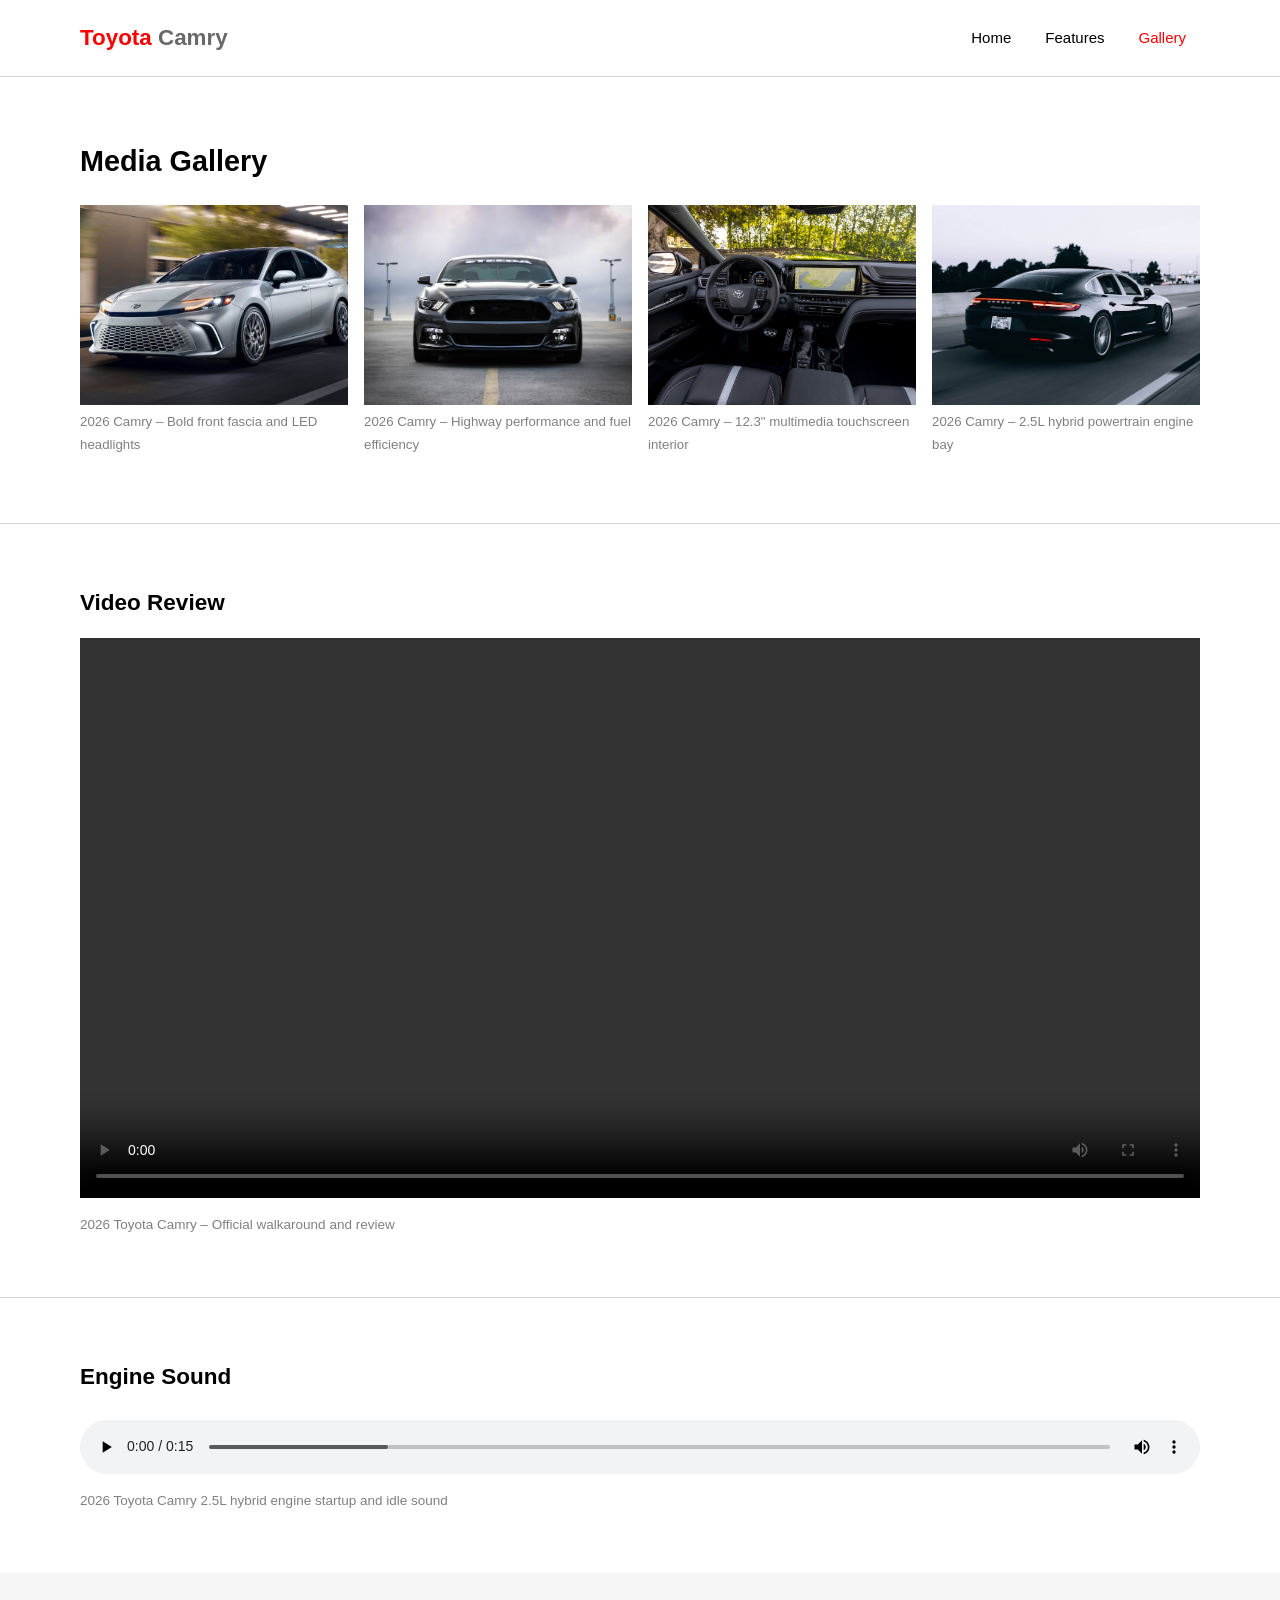
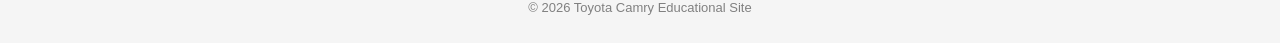
==== gallery.html @ 01b0bbe4 "Structured Folder and Final Polished" ====
<!--
  Name       : Alanoud Aleidi
  Student ID : 241872
  Course     : SE 324 – Web Application Development
  Assignment : Assignment 1 – Winter 2026
  Page       : Media Gallery (gallery.html)
-->
<!doctype html>
<html lang="en">
  <head>
    <meta charset="UTF-8" />
    <meta name="viewport" content="width=device-width, initial-scale=1.0" />
    <meta name="author" content="Alanoud Aleidi" />
    <meta
      name="description"
      content="Photo gallery, video, and audio media for the 2026 Toyota Camry."
    />
    <title>Toyota Camry – Gallery</title>
    <link rel="stylesheet" href="css/styles.css" />
  </head>

  <body>
    <header>
      <div class="brand">
        <h1><span>Toyota</span> Camry</h1>
      </div>
      <nav aria-label="Main navigation">
        <ul>
          <li><a href="index.html">Home</a></li>
          <li><a href="features.html">Features</a></li>
          <li><a href="gallery.html" class="active">Gallery</a></li>
        </ul>
      </nav>
    </header>

    <main>
      <!-- Photo Gallery -->
      <section class="gallery-section">
        <h2 id="photos-heading">Media Gallery</h2>
        <div class="gallery-grid">
          <figure>
            <img
              src="images/gallery_photo-1.jpg"
              alt="2026 Toyota Camry exterior front view"
              width="700"
              height="220"
            />
            <figcaption>
              2026 Camry – Bold front fascia and LED headlights
            </figcaption>
          </figure>

          <figure>
            <img
              src="images/gallery_photo-2.jpg"
              alt="Toyota Camry cruising on open highway"
              width="700"
              height="220"
            />
            <figcaption>
              2026 Camry – Highway performance and fuel efficiency
            </figcaption>
          </figure>

          <figure>
            <img
              src="images/gallery_photo-3.jpg"
              alt="2026 Toyota Camry interior with 12.3 inch touchscreen"
              width="700"
              height="220"
            />
            <figcaption>
              2026 Camry – 12.3" multimedia touchscreen interior
            </figcaption>
          </figure>

          <figure>
            <img
              src="images/gallery_photo-4.jpg"
              alt="2026 Toyota Camry hybrid powertrain engine bay"
              width="700"
              height="220"
            />
            <figcaption>
              2026 Camry – 2.5L hybrid powertrain engine bay
            </figcaption>
          </figure>
        </div>
      </section>

      <!-- Video -->
      <section class="media-section">
        <h2 id="video-heading">Video Review</h2>
        <figure>
          <video controls width="100%">
            <source src="videos/Toyota Official Video.mp4" type="video/mp4" />
            Your browser does not support the video element.
          </video>
          <figcaption>
            2026 Toyota Camry – Official walkaround and review
          </figcaption>
        </figure>
      </section>

      <!-- Audio -->
      <section class="media-section">
        <h2 id="audio-heading">Engine Sound</h2>
        <figure>
          <audio controls>
            <source src="audios/Toyota Engine Sound.wav" type="audio/wav" />
            Your browser does not support the audio element.
          </audio>
          <figcaption>
            2026 Toyota Camry 2.5L hybrid engine startup and idle sound
          </figcaption>
        </figure>
      </section>
    </main>

    <footer>
      <p>
        &copy; <time datetime="2026">2026</time> Toyota Camry Educational Site
      </p>
    </footer>
  </body>
</html>
---- css/styles.css ----
/* --- Reset --- */
* {
    box-sizing: border-box;
    margin: 0;
    padding: 0;
}

/* --- Base --- */
body {
    font-family: 'Segoe UI', Arial, sans-serif;
    color: dimgray;
    background: white;
    line-height: 1.7;
}

a {
    color: red;
    text-decoration: none;
}

a:hover {
    text-decoration: underline;
}

img {
    max-width: 100%;
    display: block;
}

/* --- Header Section --- */
header {
    background: white;
    border-bottom: 1px solid lightgray;
    padding: 18px 80px;
    display: flex;
    align-items: center;
    justify-content: space-between;
    flex-wrap: wrap;
    gap: 12px;
}

header .brand h1 {
    font-size: 1.4rem;
    font-weight: 700;
}

header .brand span {
    color: red;
}

/* --- Navbar --- */
nav ul {
    list-style: none;
    display: flex;
    gap: 6px;
}

nav ul li a {
    color: black;
    padding: 7px 14px;
    font-size: 15px;
    display: block;
}

nav ul li a:hover,
nav ul li a.active {
    color: red;
    text-decoration: none;
}

/* --- Hero Section --- */
.hero {
    background: whitesmoke;
    padding: 40px 80px;
    display: flex;
    align-items: center;
    gap: 40px;
}

.hero-text {
    flex: 0 0 50%;
}

.hero-text h2 {
    font-size: 29px;
    font-weight: 700;
    color: black;
    margin-bottom: 10px;
}

.hero-text p {
    font-size: 15.2px;
    color: gray;
    margin-bottom: 18px;
}

.hero-btn {
    display: inline-block;
    background: red;
    color: white;
    padding: 9px 20px;
    font-size: 15px;
    text-decoration: none;
}

.hero-btn:hover {
    background: darkred;
    text-decoration: none;
}

.hero-image {
    flex: 0 0 50%;
}

.hero-image img {
    width: 100%;
    height: 260px;
    object-fit: cover;
}

/* --- Overview Section --- */
.overview-section {
    padding: 60px 80px;
}

.overview-section h2 {
    font-size: 29px;
    font-weight: 700;
    color: black;
    margin-bottom: 12px;
}

.overview-text {
    font-size: 16px;
    line-height: 1.8;
    margin-bottom: 20px;
}

.overview-btn {
    display: inline-block;
    background: black;
    color: white;
    padding: 10px 24px;
    font-size: 15px;
    text-decoration: none;
}

.overview-btn:hover {
    background: red;
    text-decoration: none;
}

/* --- Specs --- */
.specs-section {
    background: whitesmoke;
    padding: 60px 80px;
}

.specs-section h2 {
    font-size: 29px;
    font-weight: 700;
    color: black;
    margin-bottom: 8px;
}

.specs-intro {
    color: gray;
    font-size: 15px;
    margin-bottom: 20px;
}

.specs-table-wrap {
    overflow-x: auto;
}

.specs-table {
    width: 100%;
    border-collapse: collapse;
    font-size: 15px;
}

.specs-table caption {
    text-align: left;
    font-size: 13px;
    color: gray;
    margin-bottom: 10px;
}

.specs-table th,
.specs-table td {
    padding: 12px 16px;
    text-align: left;
    border: 1px solid lightgray;
    width: 33.33%;
}

.specs-table thead th {
    font-weight: 600;
    background: whitesmoke;
}

.specs-table tbody td:first-child {
    font-weight: 600;
}

.specs-table abbr {
    text-decoration: none;
    border-bottom: 1px dotted gray;
}

/* --- Reviews --- */
.reviews-section {
    padding: 60px 80px;
}

.reviews-section h2 {
    font-size: 28.8px;
    font-weight: 700;
    color: black;
    margin-bottom: 8px;
}

.reviews-intro {
    color: gray;
    font-size: 15px;
    margin-bottom: 24px;
}

.reviews-grid {
    display: grid;
    grid-template-columns: 1fr 1fr 1fr;
    gap: 20px;
}

.review-card {
    border: 1px solid lightgray;
    padding: 20px;
}

.review-card blockquote {
    font-style: italic;
    color: dimgray;
    font-size: 15px;
    line-height: 1.7;
    margin-bottom: 8px;
}

.reviewer-name {
    font-size: 13px;
    color: gray;
}

/* --- Features --- */
.features-section {
    padding: 60px 80px;
}

.features-section h2 {
    font-size: 1.8rem;
    font-weight: 700;
    color: black;
    margin-bottom: 6px;
}

.features-intro {
    font-size: 0.95rem;
    color: gray;
    margin-bottom: 24px;
}

.features-grid {
    display: grid;
    grid-template-columns: repeat(auto-fit, minmax(280px, 1fr));
    gap: 20px;
}

article.feature-card {
    border: 1px solid lightgray;
    overflow: hidden;
}

article.feature-card figure img {
    width: 100%;
    height: 180px;
    object-fit: cover;
}

.feature-body {
    padding: 14px 16px;
}

.feature-body h3 {
    font-size: 1rem;
    font-weight: 700;
    color: black;
    margin-bottom: 6px;
}

.feature-body p {
    font-size: 0.92rem;
    line-height: 1.7;
}

/* --- Gallery --- */
.gallery-section {
    padding: 60px 80px;
}

.gallery-section h2 {
    font-size: 1.8rem;
    font-weight: 700;
    color: black;
    margin-bottom: 20px;
}

.gallery-grid {
    display: grid;
    grid-template-columns: repeat(auto-fit, minmax(260px, 1fr));
    gap: 16px;
}

.gallery-grid figure img {
    width: 100%;
    height: 200px;
    object-fit: cover;
}

.gallery-grid figcaption {
    padding: 6px 0;
    font-size: 0.83rem;
    color: gray;
}

/* --- Media --- */
.media-section {
    padding: 60px 80px;
    border-top: 1px solid lightgray;
}

.media-section h2 {
    font-size: 22.5px;
    font-weight: 700;
    color: black;
    margin-bottom: 16px;
}

.media-section figcaption {
    font-size: 13.5px;
    color: gray;
    margin-top: 8px;
}

audio {
    width: 100%;
    margin-top: 8px;
}

/* --- Footer --- */
footer {
    background: whitesmoke;
    color: gray;
    text-align: center;
    padding: 24px 80px;
    font-size: 13px;
}

/* --- Responsive --- */

/* Tablet (≤ 900px) */
@media (max-width: 900px) {
    header {
        padding: 16px 32px;
    }

    .hero,
    .overview-section,
    .specs-section,
    .reviews-section,
    .features-section,
    .gallery-section,
    .media-section {
        padding: 40px 32px;
    }

    .hero {
        flex-direction: column;
    }

    .hero-text,
    .hero-image {
        flex: 0 0 100%;
        width: 100%;
    }

    .reviews-grid {
        grid-template-columns: 1fr 1fr;
    }

    footer {
        padding: 20px 32px;
    }
}

/* Mobile (≤ 600px) */
@media (max-width: 600px) {
    header {
        padding: 14px 16px;
        flex-direction: column;
        align-items: flex-start;
    }

    nav ul {
        flex-wrap: wrap;
        gap: 4px;
    }

    .hero,
    .overview-section,
    .specs-section,
    .reviews-section,
    .features-section,
    .gallery-section,
    .media-section {
        padding: 28px 16px;
    }

    .hero-text h2,
    .overview-section h2,
    .specs-section h2,
    .reviews-section h2,
    .features-section h2,
    .gallery-section h2,
    .media-section h2 {
        font-size: 1.3rem;
    }

    .hero-image img {
        height: 200px;
    }

    .reviews-grid {
        grid-template-columns: 1fr;
    }

    .specs-table th,
    .specs-table td {
        padding: 8px 10px;
        font-size: 13px;
    }

    footer {
        padding: 16px;
    }
}
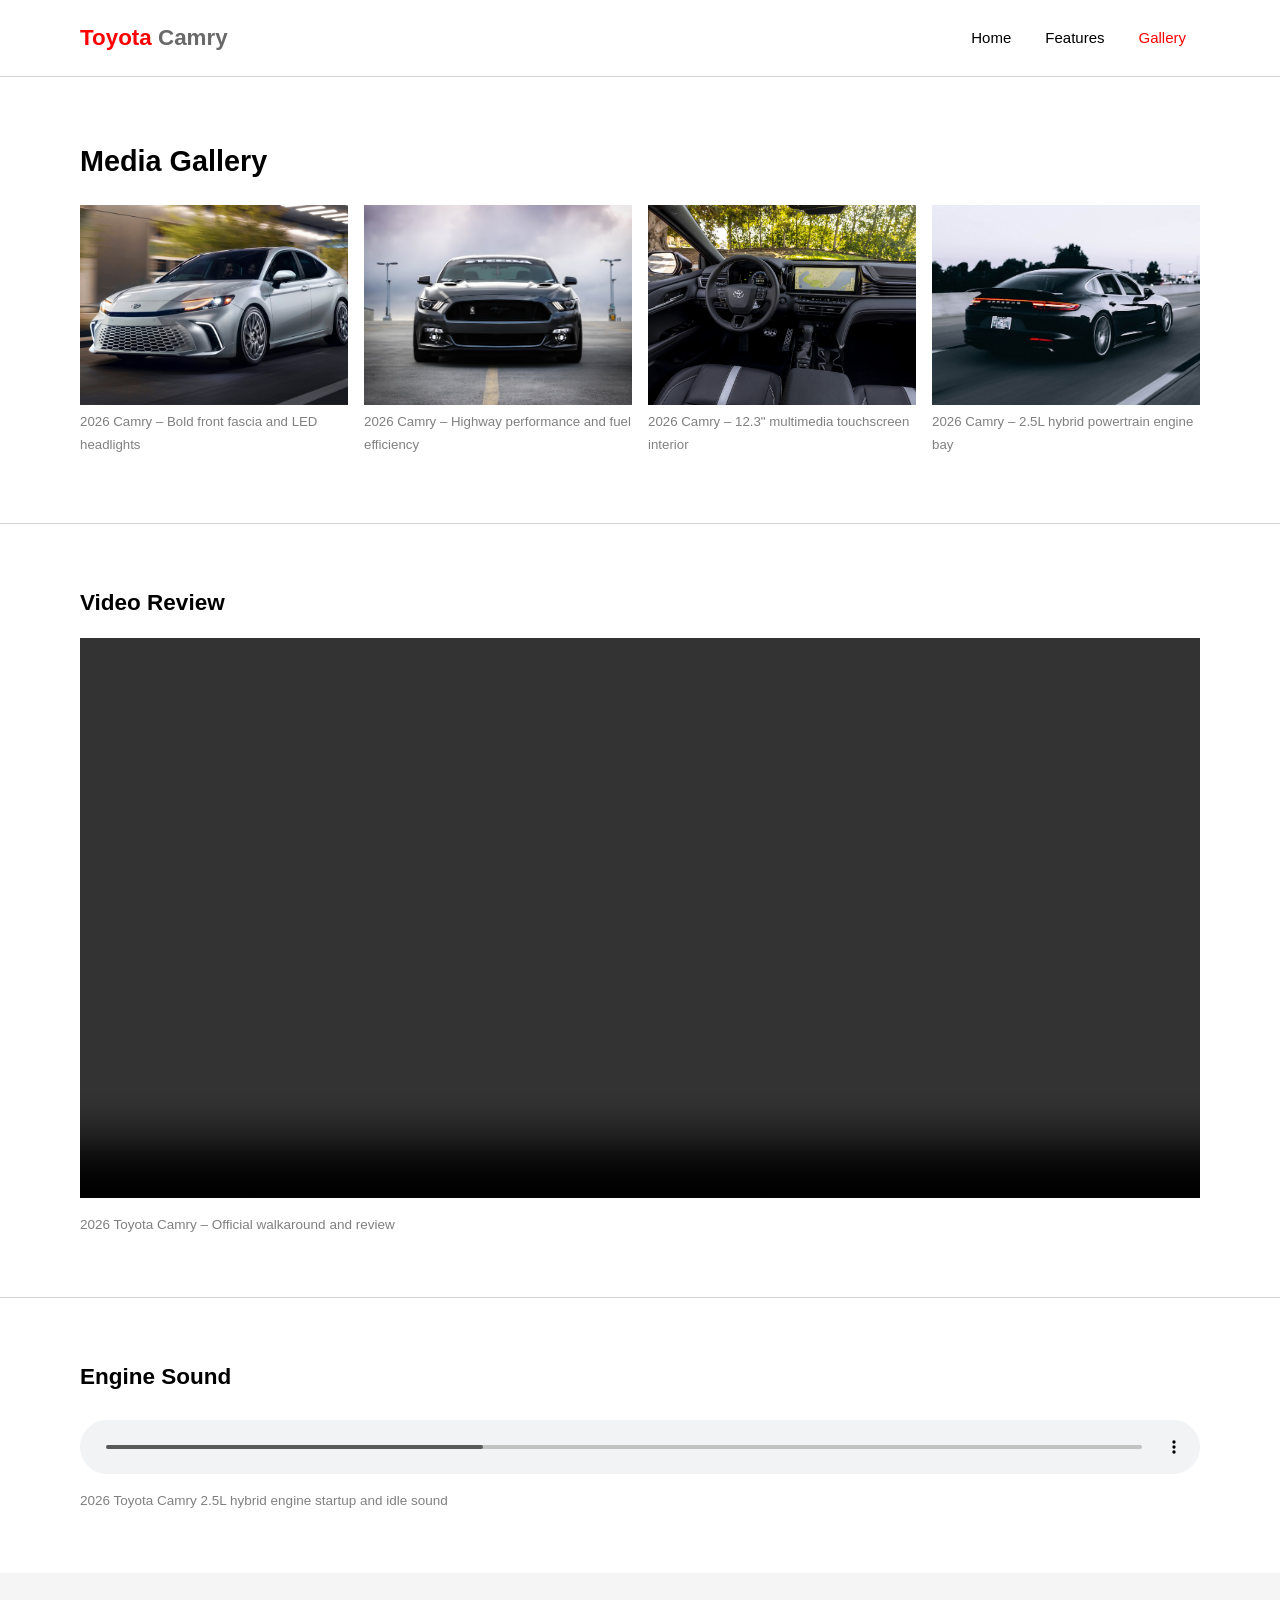
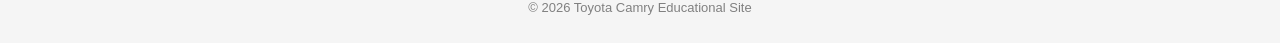
==== commit 682b28a9: "Structured Folder and Final Polished" ====
--- a/gallery.html
+++ b/gallery.html
@@ -24,7 +24,7 @@
       <div class="brand">
         <h1><span>Toyota</span> Camry</h1>
       </div>
-      <nav aria-label="Main navigation">
+      <nav>
         <ul>
           <li><a href="index.html">Home</a></li>
           <li><a href="features.html">Features</a></li>
